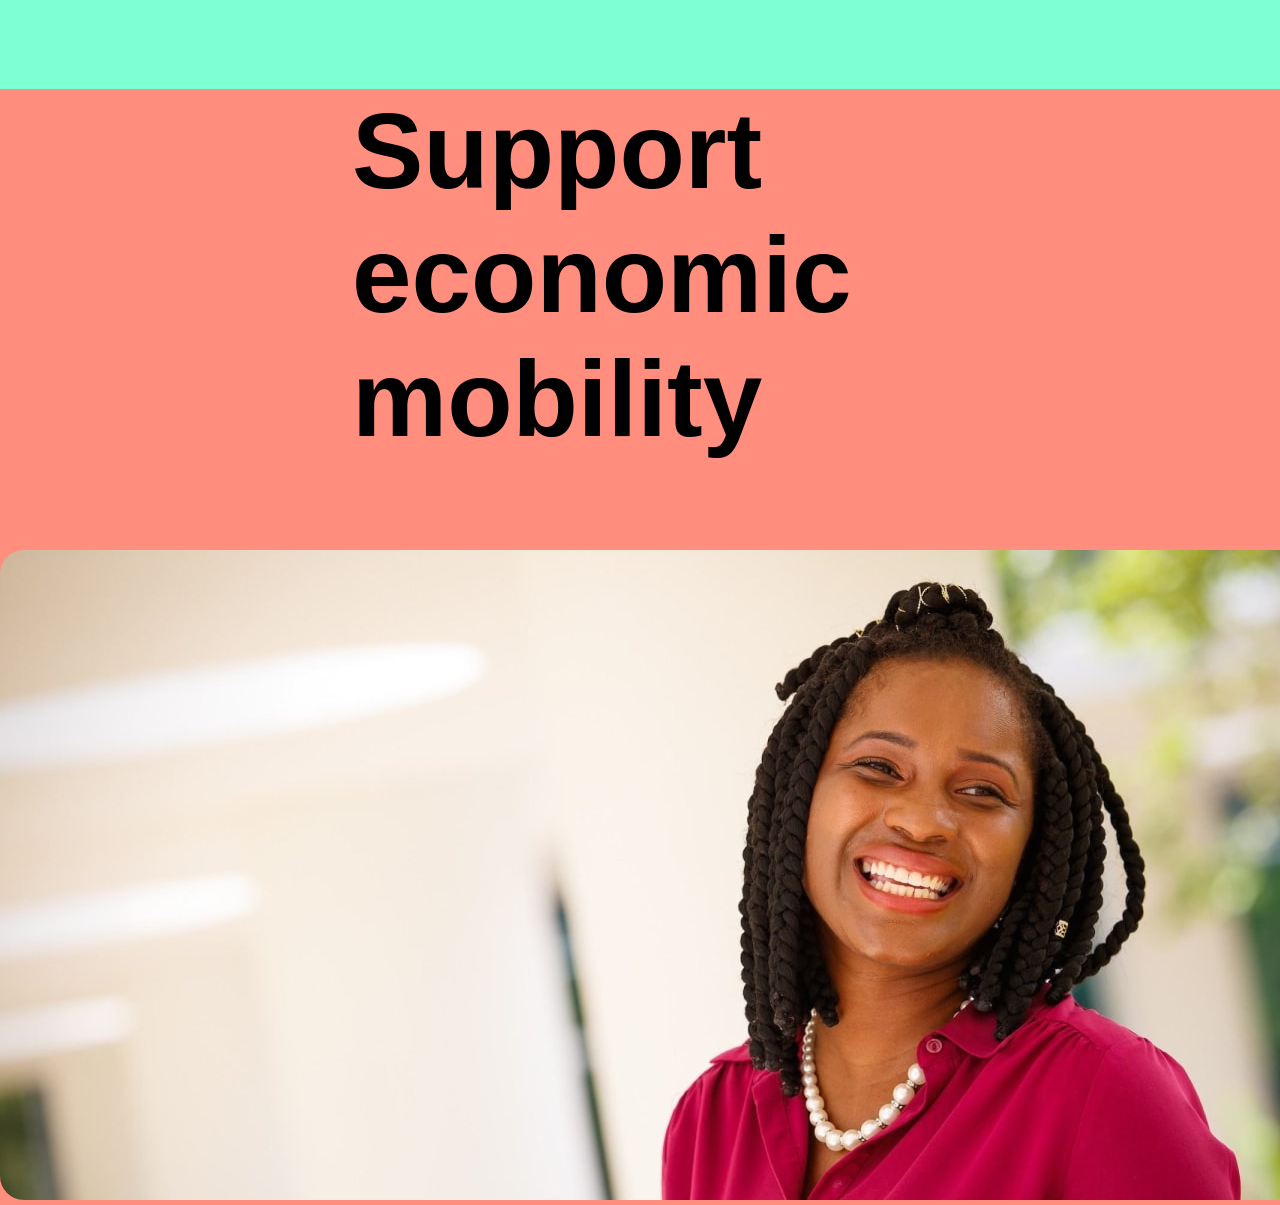
==== kun_homework.html @ 3786675e "added the first draft" ====
<!DOCTYPE html>
<html lang="en">
<head>
    <meta charset="UTF-8">
    <meta name="viewport" content="width=device-width, initial-scale=1.0">
    <title>Document</title>
</head>
<style>
    body {
        margin:0;
        padding:0;
        background-color: aquamarine;
    }

    .page1 {
        
        background-color: rgb(255, 142, 127);

        text-align: left;
    }

    .page1 > .heading-section {
        margin-left: 352px;
        margin-right: 352px;
    }

    .page1 > .heading-section > h1 {
        font-family: 'Inter', sans-serif;
        text-align: left;
        font-size: 107px;
    }

    .page1 > .header1 > p {
        font-family: sans-serif;
        font-weight: bold;
        font-size: 21px;
    }



    .page1 > .image-section {
        font-family: sans-serif;
        align-items: center;
        font-weight: bold;
        text-align: center;
        font-size: 21px;
        
    }

    .image-section > img {
    
    border-radius: 24px; /* มนขอบเหมือนต้นฉบับ */
    }

</style>
<body>
    <section class="page1">
        <div class="heading-section">
            <h1>Support economic mobility</h1>
        </div>
        <div class="image-section">
            <img src="images/smiling-woman-e1690828017538.jpg"/>
        </div>
    </section>
    <section class="page2">

    </section>
</body>
</html>
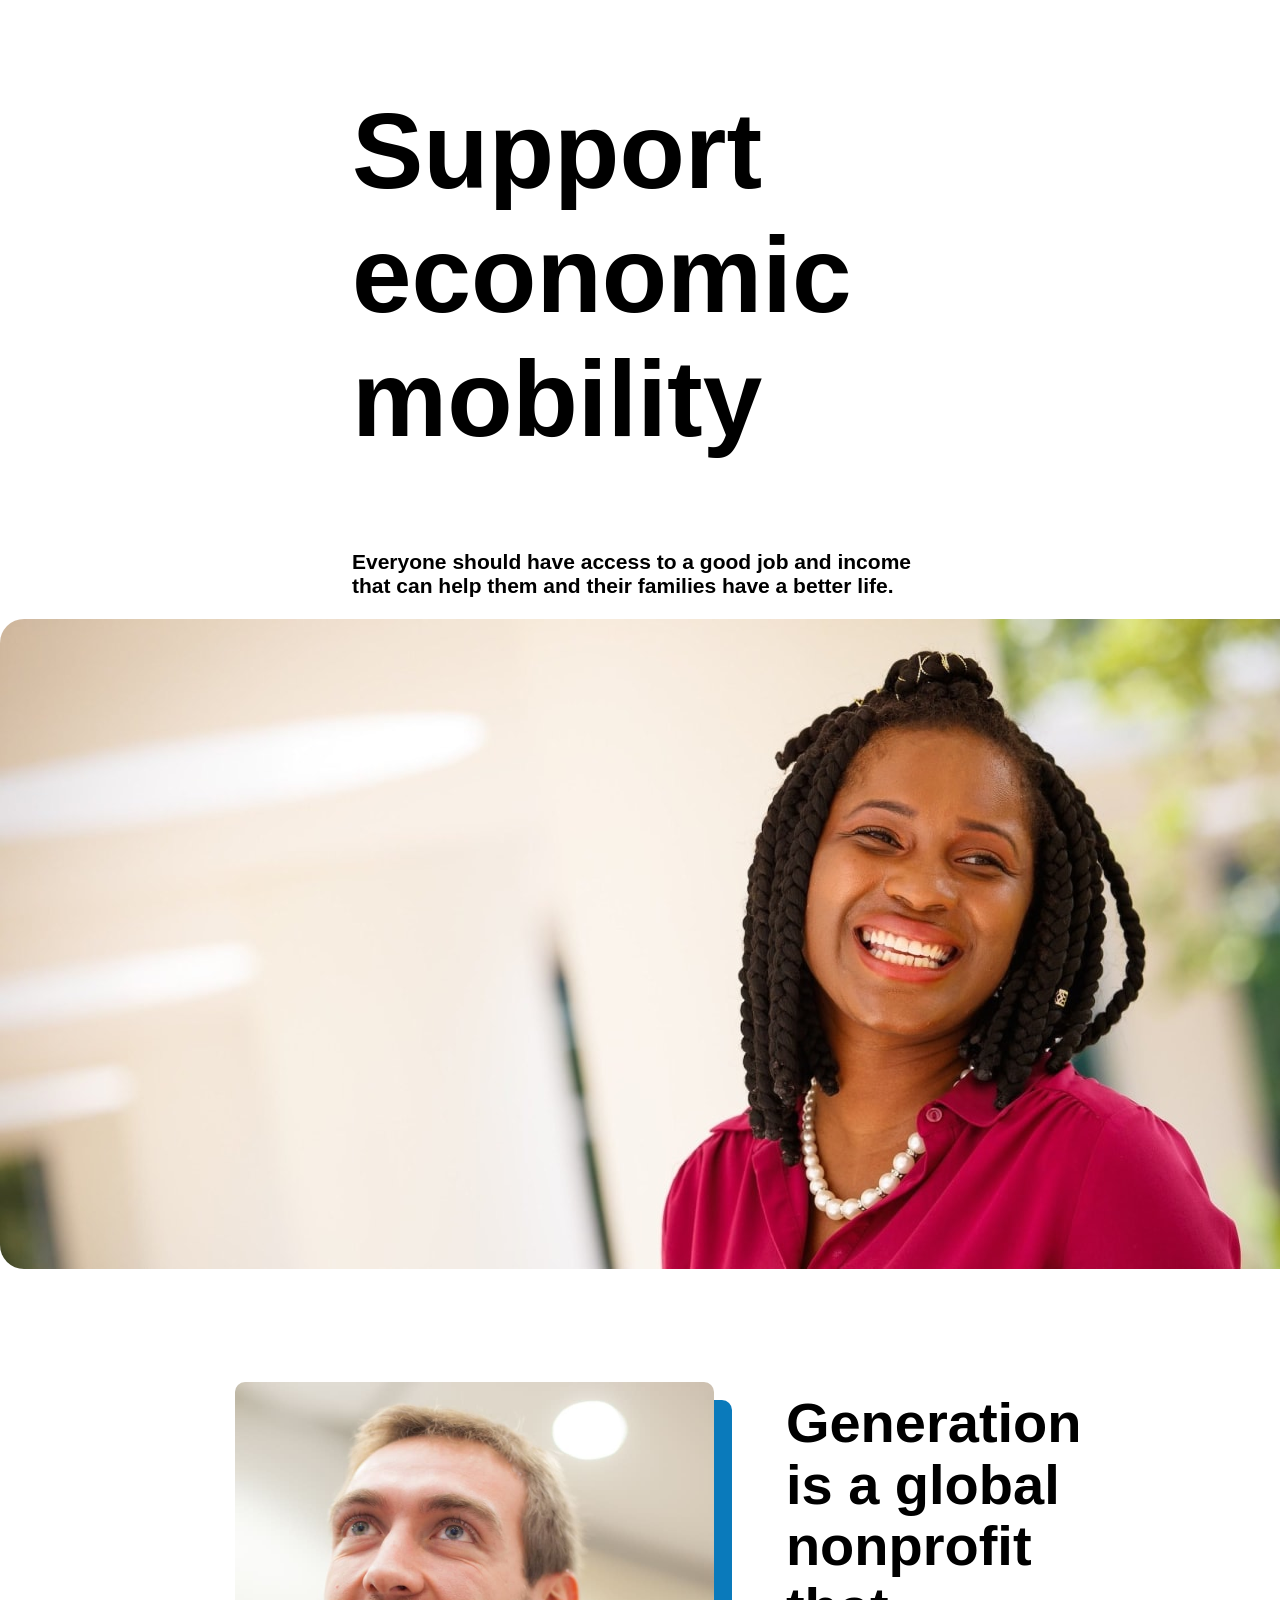
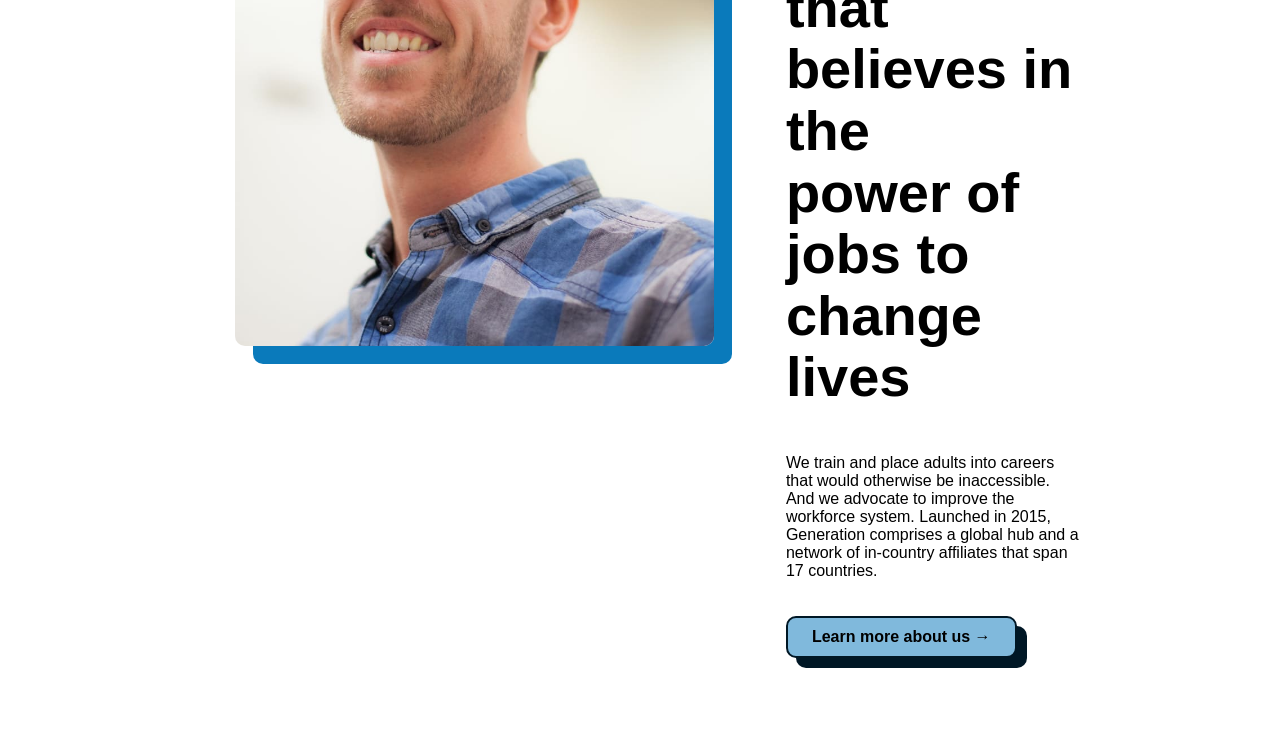
==== commit 0fd78d4f: "updated page2" ====
--- a/kun_homework.html
+++ b/kun_homework.html
@@ -9,13 +9,12 @@
     body {
         margin:0;
         padding:0;
-        background-color: aquamarine;
+        font-family: 'Inter',sans-serif;
+        color: rgb(rgb(0, 23, 37));
     }
 
     .page1 {
         
-        background-color: rgb(255, 142, 127);
-
         text-align: left;
     }
 
@@ -30,7 +29,7 @@
         font-size: 107px;
     }
 
-    .page1 > .header1 > p {
+    .page1 > .heading-section > p {
         font-family: sans-serif;
         font-weight: bold;
         font-size: 21px;
@@ -52,18 +51,80 @@
     border-radius: 24px; /* มนขอบเหมือนต้นฉบับ */
     }
 
+    .capter2 {
+        display: flex;
+        justify-content: center;
+        padding-left: 32px;
+        padding-right: 32px;
+        padding-top: 72px;
+        padding-bottom: 72px;
+    }
+
+    .content2 {
+        display:flex;
+        margin-left: 320px;
+        margin-right: 320px;
+    }
+
+    .picture-section > img {
+        margin:36px;
+        height: 564px;
+        box-shadow: 18px 18px 0px rgb(10, 122, 187);
+        border-radius: 10px;
+        
+    }
+
+    .title2 {
+        margin-left: 36px;
+    }
+
+    .title2 > h1 {
+        font-size: 3.5rem;
+        font-weight: 800;
+        line-height: 1.1;
+    }
+
+    .title2 > p {
+        font-size: 21px;
+        font-weight: bold;
+    }
+
+    .text2 > a {
+        padding: 10px 24px;
+        box-shadow: 10px 10px 0px rgb(0, 23, 37);
+        background-color: rgb(128, 185, 220);
+        border-radius: 10px;
+        border: 2px solid rgb(0, 23, 37);
+        font-weight: bold;
+        display: inline-block;
+        margin-top: 20px;
+    }
+
 </style>
 <body>
     <section class="page1">
         <div class="heading-section">
             <h1>Support economic mobility</h1>
+            <p>Everyone should have access to a good job and income that can help them and their families have a better life.</p>
         </div>
         <div class="image-section">
             <img src="images/smiling-woman-e1690828017538.jpg"/>
         </div>
     </section>
-    <section class="page2">
-
+    <section class="capter2">
+        
+        <div class="content2">
+            <div class="picture-section">
+                <img src="images/picture2-man.jpg"/>
+            </div>
+            <div class="title2">
+                <h1>Generation is a global nonprofit that <br>believes in the <br> power of jobs to <br>change lives</h1>
+                <div class="text2">
+                    <p>We train and place adults into careers that would otherwise be inaccessible. And we advocate to improve the workforce system. Launched in 2015, Generation comprises a global hub and a network of in-country affiliates that span 17 countries.</p>
+                    <a>Learn more about us →</a>
+                </div>
+            </div>
+        </div>
     </section>
 </body>
 </html>
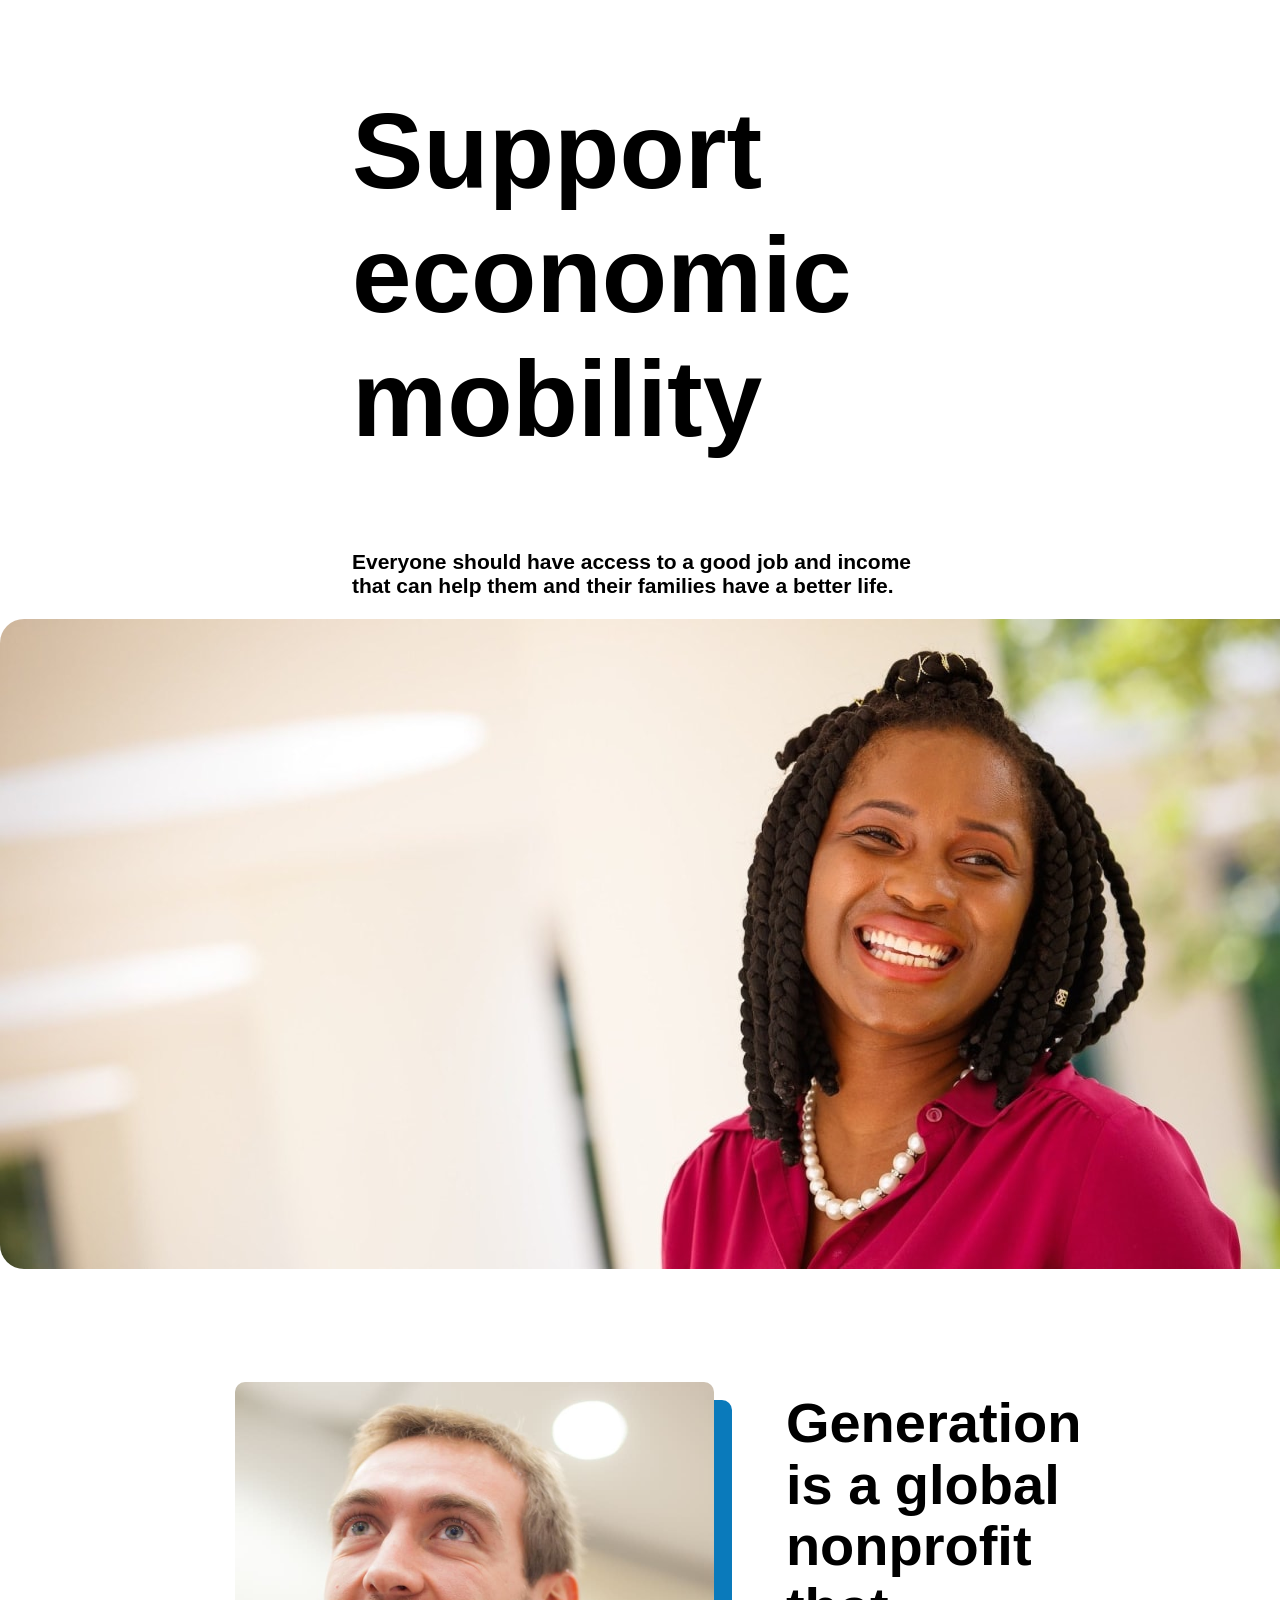
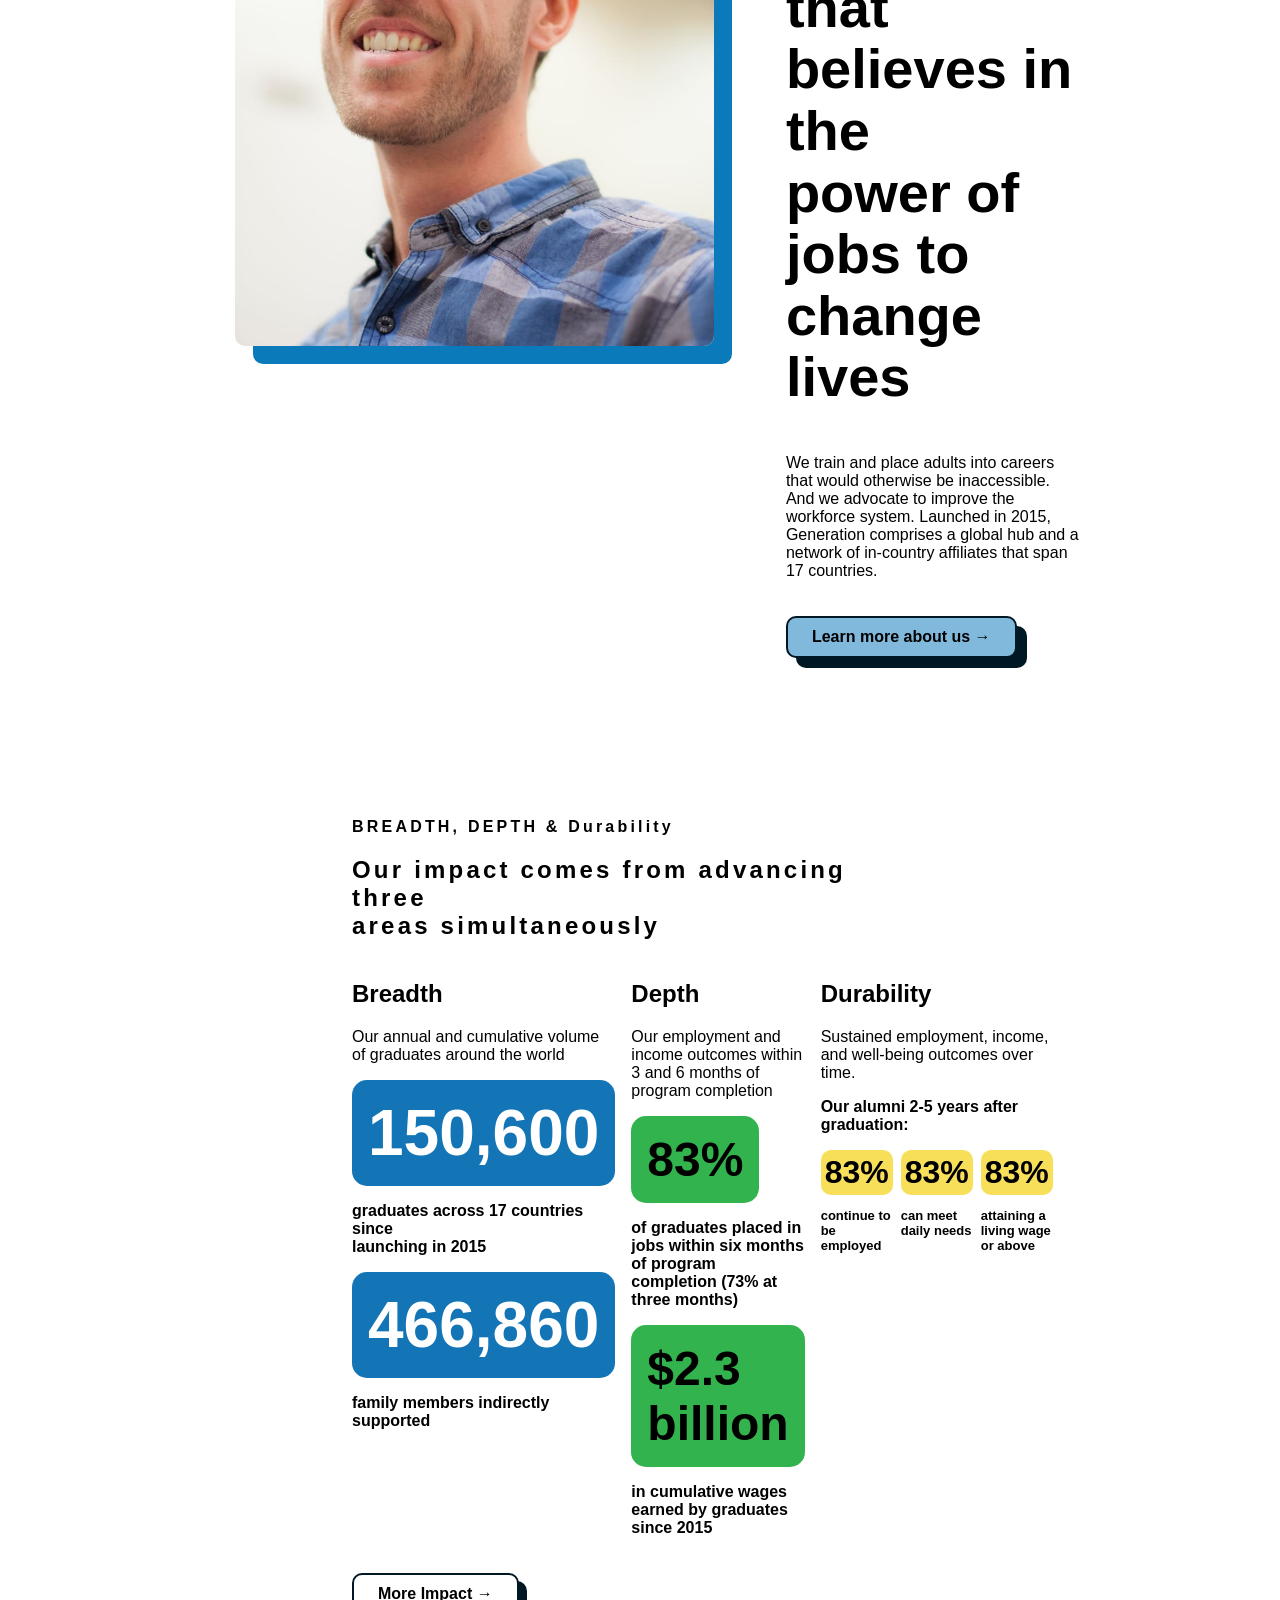
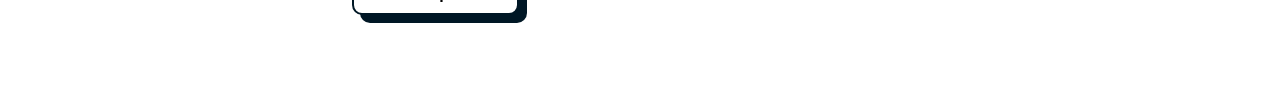
==== commit 75450eda: "done" ====
--- a/kun_homework.html
+++ b/kun_homework.html
@@ -100,6 +100,114 @@
         margin-top: 20px;
     }
 
+    .capter3 {
+        padding-left: 32px;
+        padding-right: 32px;
+        padding-top: 72px;
+        padding-bottom: 72px;
+    }
+
+    .content3 {
+        display:flex;
+        margin-left: 320px;
+        margin-right: 320px;
+    }
+
+    .content3 > .title3 {
+        font-weight: bold;
+        letter-spacing: 0.2rem;
+    }
+
+    .content31 {
+        justify-content: space-between;
+        display: flex;
+        margin-left: 320px;
+        margin-right: 320px;
+        gap:16px;
+    }
+
+    .content31 > .box {
+        height: auto;
+        width: 60dvh;
+    }
+    
+    .content31 > .box > .subbox-number {
+        display: flex;
+        justify-content: left;
+    }
+
+    .content31 > .box > .subbox-number > a {
+        background-color: rgb(20, 117, 182);
+        border-radius: 15px;
+        color: rgb(255, 255, 255);
+        font-size: 4rem;
+        padding: 16px;
+        font-weight: bold;
+    }
+
+    .subbox-content > p {
+        font-weight: bold;
+    }
+
+    .subbox-text3 {
+        margin-left: 320px;
+        margin-right: 320px;
+    }
+    .subbox-text3 > a {
+
+        padding: 10px 24px;
+        box-shadow: 8px 8px 0px rgb(0, 23, 37);
+        background-color: rgb(255, 255, 255);
+        border-radius: 10px;
+        border: 2px solid rgb(0, 23, 37);
+        font-weight: bold;
+        display: inline-block;
+        margin-top: 20px;
+    }
+
+    .content31 > .box > .subbox-number1 > a {
+        background-color: rgb(50, 179, 77);
+        border-radius: 15px;
+        color: rgb(0, 0, 0);
+        font-size: 3rem;
+        padding: 16px;
+        font-weight: bold;
+    }
+
+    .content31 > .box > .subbox-number1 {
+        display: flex;
+        justify-content: left;
+    }
+
+    .content31 > .box > .subbox-number2 {
+        display: flex;
+        justify-content: left;
+    }
+
+    .complex-box {
+        display:flex;
+        gap:0.5rem;
+    }
+
+
+    .complex-box > .small-complex > a {
+        border-radius: 10px;
+        color: rgb(0, 0, 0);
+        font-size: 2rem;
+        padding: 4px;
+        font-weight: bold;
+        background-color: rgb(247, 223, 90);
+        display:grid;
+        grid-template-columns: repeat(3, 1fr);
+        text-align: center;
+        align-content: center;
+    }
+    
+    .complex-box > .small-complex > p {
+        font-weight: bold;
+        font-size: small;
+    }
+
 </style>
 <body>
     <section class="page1">
@@ -126,5 +234,87 @@
             </div>
         </div>
     </section>
+    <section class="capter3">
+        <div class="content3">
+            <div class="title3">
+                <p>BREADTH, DEPTH & Durability</p>
+                <h1>Our impact comes from advancing three <br>areas simultaneously</h1>
+            </div>
+        </div>
+        <div class="content31">
+            <div class="box">
+                <div>
+                    <h1>Breadth</h1>
+                </div>
+                <div>
+                    <p>Our annual and cumulative volume of graduates around the world</p>
+                </div>
+                <div class="subbox-number">
+                    <a>150,600</a>
+                </div>
+                <div class="subbox-content">
+                    <p>graduates across 17 countries since<br>launching in 2015</p>
+                </div>
+                <div class="subbox-number">
+                    <a>466,860</a>
+                </div>
+                <div class="subbox-content">
+                    <p>family members indirectly supported</p>    
+                </div>
+                
+            </div>
+            <div class="box">
+                <div>
+                    <h1>Depth</h1>
+                </div>
+                <div>
+                    <p>Our employment and income outcomes within 3 and 6 months of program completion</p>
+                </div>
+                <div class="subbox-number1">
+                    <a>83%</a>
+                </div>
+                <div class="subbox-content">
+                    <p>of graduates placed in jobs within six months of program completion (73% at three months)</p>
+                </div>
+                <div class="subbox-number1">
+                    <a>$2.3 billion</a>
+                </div>
+                <div class="subbox-content">
+                    <p>in cumulative wages earned by graduates since 2015</p>    
+                </div>
+            </div>
+            <div class="box">
+                <div class="box">
+                    <div>
+                        <h1>Durability</h1>
+                    </div>
+                    <div>
+                        <p>Sustained employment, income, and well-being outcomes over time.</p>
+                    </div>
+                    <div class="subbox-content">
+                        <p>Our alumni 2-5 years after graduation:</p>
+                    </div>
+                    <div class="complex-box">
+                        <div class="small-complex">
+                            <a>83%</a>
+                            <p>continue to be employed</p>
+                        </div>
+                        <div class="small-complex">
+                            <a>83%</a>
+                            <p>can meet daily needs</p>
+                        </div>
+                        <div class="small-complex">
+                            <a>83%</a>
+                            <p>attaining a living wage or above</p>
+                        </div>
+                    </div>
+                </div>
+            </div>
+        </div>
+
+        <div class="subbox-text3">
+            <a>More Impact →</a>
+        </div>
+    </section>
 </body>
 </html>
